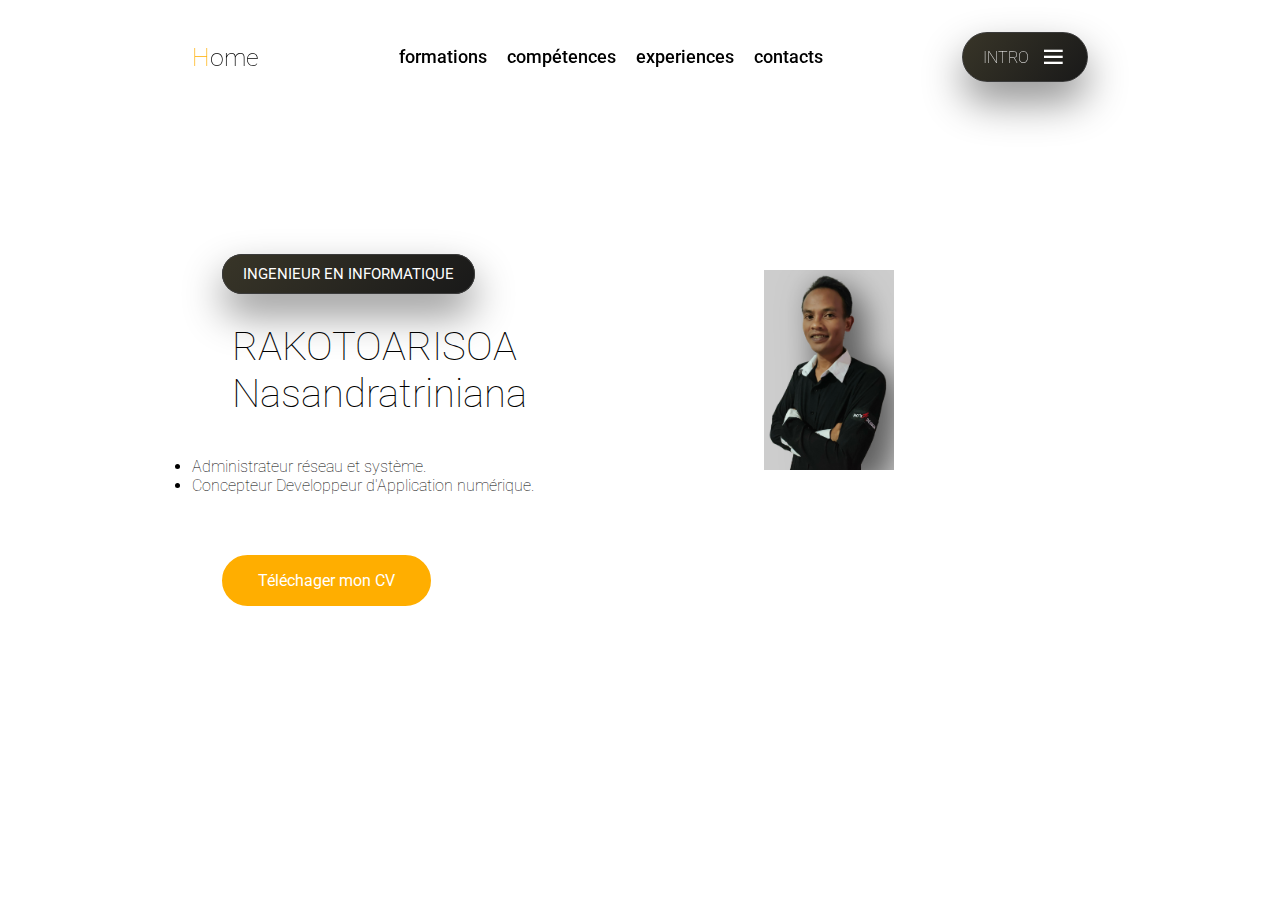
==== index.html @ 124ec711 "My tasks" ====
<!DOCTYPE html>
<html lang="en">
  <head>
    <meta charset="UTF-8" />
    <meta name="viewport" content="width=device-width, initial-scale=1.0" />
    <title>My Portfolio</title>
    <link rel="stylesheet" href="./Assets/CSS/style.css" />

    <!--Boxicons link-->

    <link
      rel="stylesheet"
      href="https://unpkg.com/boxicons@latest/css/boxicons.min.css"
    />

    <!--googlefonts link-->
    <link rel="preconnect" href="https://fonts.googleapis.com" />
    <link rel="preconnect" href="https://fonts.gstatic.com" crossorigin />
    <link
      href="https://fonts.googleapis.com/css2?family=Roboto:ital,wght@0,100;0,300;0,400;0,500;0,700;0,900;1,100;1,300;1,400;1,500;1,700;1,900&display=swap"
      rel="stylesheet"
    />
  </head>
  <body>
    <header>
      <a href="#" class="logo" class="active"><span>H</span>ome</a>
      <ul class="navigationbar">        
        <li><a href="#formation">formations</a></li>
        <li><a href="#competences">compétences</a></li>
        <li><a href="#experiences">experiences</a></li>
        <li><a href="#contact">contacts</a></li>
      </ul>

      <div class="menu-btn">
        <span>INTRO </span>
        <div class="bx bx-menu" id="menu-icon"></div>
      </div>
    </header>
    <section class="home">
      <div class="home-text">
        <span>Ingenieur en Informatique</span>
        <h3>RAKOTOARISOA Nasandratriniana</h3>
        <p><ul>
          <li>Administrateur réseau et système.</li>
          <li>Concepteur Developpeur d'Application numérique.</li>
        </ul>
        </p>
        <div class="main-btn">
          <a href="#" class="btn">Téléchager mon CV</a>
        </div>
      </div>
      <div class="home-img">
        <img src="./Assets/images/Photo.cv.jpg" alt="" />
      </div>
    </section>
  </body>
</html>
---- Assets/CSS/style.css ----
* {
  padding: 0;
  margin: 0;
  box-sizing: border-box;
  font-family: "Roboto", sans-serif;
  font-weight: 100;
  font-style: normal;
}
:root {
  background-color: transparent;
  --text-color: #000000;
  --main-color: #ffae00;
  --big-font: 40px;
  --p-font: 1.1rem;
}
header {
  position: fixed;
  top: 0;
  right: 0;
  width: 100%;
  z-index: 1000;
  display: flex;
  align-items: center;
  justify-content: space-between;
  padding: 32px 15%;
  background: transparent;
  transition: all ease 45s;
}

.navigationbar {
  display: flex;
}
.navigationbar a {
  font-size: var(--p-font);
  font-weight: 500;
  color: var(--text-color);
  margin: 0 10px;
  transition: all ease 50s;
}
.navigationbar a:hover {
  color: var(--text-color);
  margin: 0 10px;
  transition: all ease 50s;
}
ul.navigationbar {
  list-style: none;
  padding: 0;
}

.logo {
  color: var(--p-font);
  font-size: 25px;
  font-weight: 120;
  text-decoration: none;
}
.logo:hover {
  transform: translateY(-5px);
  background: transparent;
  color: var(--main-color);
}

.logo span {
  color: var(--main-color);
}
.navigationbar a:hover {
  color: var(--main-color);
}
.navigationbar a.active {
  color: var(--main-color);
}
.menu-btn {
  background: linear-gradient(130.08deg, #383528 0%, #191919 100%);
  box-shadow: 0px 20px 40px #00000070;
  border: 1px solid #3b3b3b;
  padding: 10px 20px;
  color: #ffffff;
  border-radius: 100px;
  display: flex;
  align-items: center;
  cursor: pointer;
}
.menu-btn:hover {
  transform: translateY(-5px);
  background: transparent;
  color: var(--main-color);
}
#menu-icon {
  font-size: 28px;
  margin-left: 10px;
  z-index: 3;
}
section {
  padding: 0 15%;
}
.home {
  position: relative;
  width: 100%;
  height: 100vh;
  display: flex;
  align-items: center;
  justify-content: space-between;
  gap: 30px;
}
.home-img {
  width: 400px;
  height: 400px;
}
.home-img img {
  width: 40%;
  height: 60%;
  object-fit: contain;
}
.home-text span {
  padding: 5px 25px;
  background: linear-gradient(130.08deg, #383528 0%, #191919 100%);
  box-shadow: 0px 20px 40px #00000070;
  border: 1px solid #3b3b3b;
  padding: 10px 20px;
  color: #ffffff;
  border-radius: 100px;
  color: #ffffff;
  font-weight: 400;
  font-size: 15px;
  text-transform: uppercase;
  cursor: pointer;
  margin: 30px;
}
.home-text h3 {
  font-size: var(--big-font);
}
.home-text p {
  font-size: var(--p-font);
  font-weight: 400;
  color: #000000;
  line-height: 30px;
  mask-border: 50px;
  margin: 30px;
}
.home-text h3 {
  margin: 40px;
}
.btn {
  display: inline-block;
  padding: 14px 34px;
  background: var(--main-color);
  color: #ffffff;
  border: 2px solid var(--main-color);
  font-size: 16px;
  font-weight: 400;
  border-radius: 100px;
  transition: all 0.6s rase-in-out;
  margin: 30px;
  text-decoration: none;
}

.btn:hover {
  transform: translateY(-5px);
  background: transparent;
  color: var(--main-color);
}
.navigationbar li a {
  text-decoration: none;
}
@media (max-width: 850px) {
  .navigationbar {
    position: absolute;
    width: 100%;
    height: 100 vh;
    padding: 40 px 50px;
    top: 0;
    left: 0;
    right: 0;
    bottom: 0;
    display: flex;
    flex-direction: column;
    transition: all 0.4s ease-in-out;
  }
}
.navigationbar a {
  display: block;
}
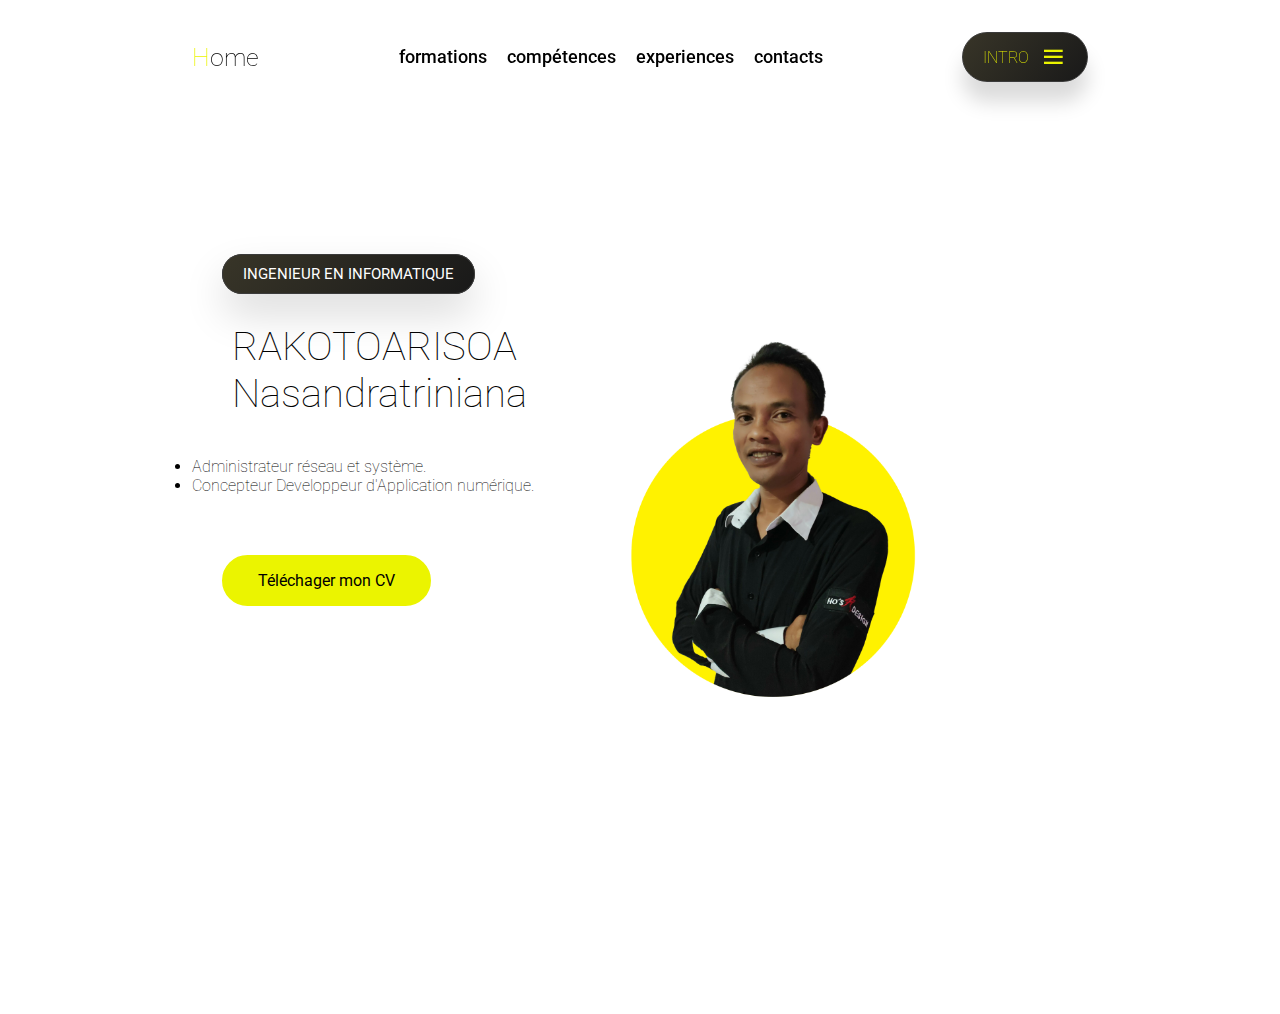
==== commit f7d13a7b: "avec bootstrap" ====
--- a/index.html
+++ b/index.html
@@ -4,7 +4,12 @@
     <meta charset="UTF-8" />
     <meta name="viewport" content="width=device-width, initial-scale=1.0" />
     <title>My Portfolio</title>
+    <script>function rediriger(){
+      window.location.href="Page/about.html";
+    }
+    </script>
     <link rel="stylesheet" href="./Assets/CSS/style.css" />
+    
 
     <!--Boxicons link-->
 
@@ -32,7 +37,7 @@
       </ul>
 
       <div class="menu-btn">
-        <span>INTRO </span>
+        <span onclick="rediriger()"> INTRO</span>
         <div class="bx bx-menu" id="menu-icon"></div>
       </div>
     </header>
@@ -50,8 +55,8 @@
         </div>
       </div>
       <div class="home-img">
-        <img src="./Assets/images/Photo.cv.jpg" alt="" />
+        <img src="./Assets/images/nasandratra.png" alt="" />
       </div>
-    </section>
+    </section>    
   </body>
 </html>
--- a/Assets/CSS/style.css
+++ b/Assets/CSS/style.css
@@ -9,7 +9,7 @@
 :root {
   background-color: transparent;
   --text-color: #000000;
-  --main-color: #ffae00;
+  --main-color: #ebf400;
   --big-font: 40px;
   --p-font: 1.1rem;
 }
@@ -24,7 +24,7 @@
   justify-content: space-between;
   padding: 32px 15%;
   background: transparent;
-  transition: all ease 45s;
+  transition: all ease 0.4s;
 }
 
 .navigationbar {
@@ -35,12 +35,12 @@
   font-weight: 500;
   color: var(--text-color);
   margin: 0 10px;
-  transition: all ease 50s;
+  transition: all ease 0.2s;
 }
 .navigationbar a:hover {
   color: var(--text-color);
   margin: 0 10px;
-  transition: all ease 50s;
+  transition: all ease 0.4s;
 }
 ul.navigationbar {
   list-style: none;
@@ -70,10 +70,10 @@
 }
 .menu-btn {
   background: linear-gradient(130.08deg, #383528 0%, #191919 100%);
-  box-shadow: 0px 20px 40px #00000070;
+  box-shadow: 0px 20px 20px #00000025;
   border: 1px solid #3b3b3b;
   padding: 10px 20px;
-  color: #ffffff;
+  color: var(--main-color);
   border-radius: 100px;
   display: flex;
   align-items: center;
@@ -82,8 +82,9 @@
 .menu-btn:hover {
   transform: translateY(-5px);
   background: transparent;
-  color: var(--main-color);
-}
+  color: #000000;
+}
+
 #menu-icon {
   font-size: 28px;
   margin-left: 10px;
@@ -102,18 +103,19 @@
   gap: 30px;
 }
 .home-img {
-  width: 400px;
-  height: 400px;
+  width: 800px;
+  height: 800px;
+  /* position: sticky; */
 }
 .home-img img {
-  width: 40%;
-  height: 60%;
+  width: 70%;
+  height: 120%;
   object-fit: contain;
 }
 .home-text span {
   padding: 5px 25px;
   background: linear-gradient(130.08deg, #383528 0%, #191919 100%);
-  box-shadow: 0px 20px 40px #00000070;
+  box-shadow: 0px 20px 40px #00000025;
   border: 1px solid #3b3b3b;
   padding: 10px 20px;
   color: #ffffff;
@@ -143,12 +145,12 @@
   display: inline-block;
   padding: 14px 34px;
   background: var(--main-color);
-  color: #ffffff;
+  color: #000000;
   border: 2px solid var(--main-color);
   font-size: 16px;
   font-weight: 400;
   border-radius: 100px;
-  transition: all 0.6s rase-in-out;
+  transition: all 0.4s rase-in-out;
   margin: 30px;
   text-decoration: none;
 }
@@ -156,16 +158,21 @@
 .btn:hover {
   transform: translateY(-5px);
   background: transparent;
-  color: var(--main-color);
+  color: #000000;
 }
 .navigationbar li a {
   text-decoration: none;
 }
-@media (max-width: 850px) {
-  .navigationbar {
-    position: absolute;
-    width: 100%;
-    height: 100 vh;
+
+.navigationbar a {
+  display: block;
+}
+
+@media screen and (max-width: 400px) {
+  .menu-btn {
+    position: -ms-page;
+    width: 20%;
+    height: 20 vh;
     padding: 40 px 50px;
     top: 0;
     left: 0;
@@ -175,7 +182,20 @@
     flex-direction: column;
     transition: all 0.4s ease-in-out;
   }
-}
-.navigationbar a {
-  display: block;
-}
+  .home {
+    flex-direction: column;
+  }
+  .header {
+    flex-direction: column;
+  }
+  .navigationbar {
+    flex-direction: row;
+    width: 10%;
+    height: 10 vh;
+    padding: 20 px 20px;
+    top: 0;
+    left: 0;
+    right: 0;
+    bottom: 0;
+  }
+}
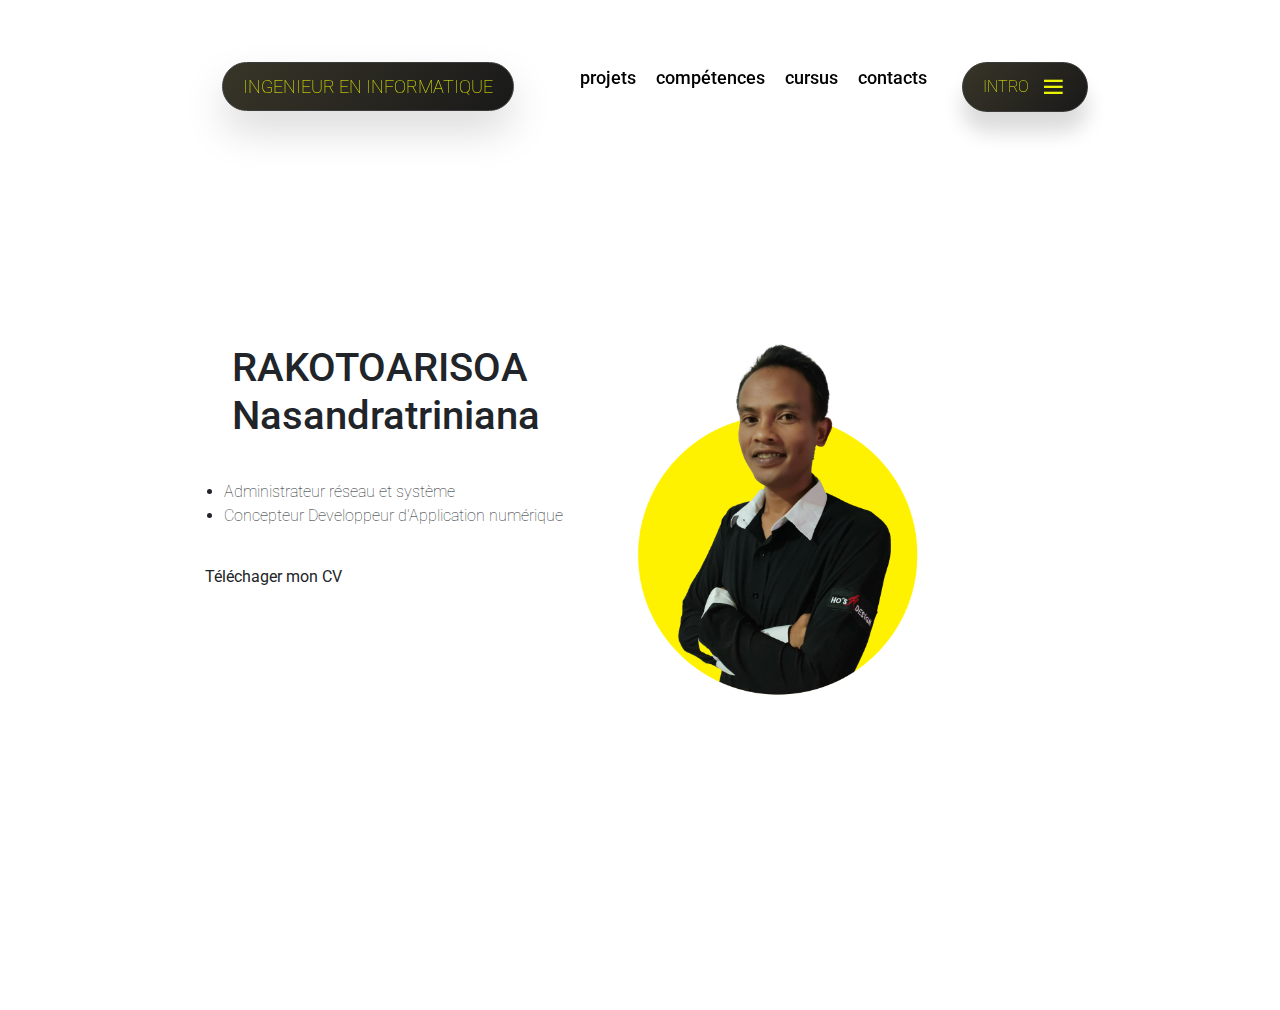
==== commit d4262f24: "portfolio" ====
--- a/index.html
+++ b/index.html
@@ -6,19 +6,20 @@
     <title>My Portfolio</title>
     <script>function rediriger(){
       window.location.href="Page/about.html";
+    }function contact(){
+      window.location.href="Page/contact.html"
     }
+    
     </script>
-    <link rel="stylesheet" href="./Assets/CSS/style.css" />
+    <link rel="stylesheet" href="./Assets/CSS/style.css" />   
+    <link rel="stylesheet" href="./Assets/bootstrap-5.3.2-dist/css/bootstrap.css">
     
-
-    <!--Boxicons link-->
 
     <link
       rel="stylesheet"
       href="https://unpkg.com/boxicons@latest/css/boxicons.min.css"
     />
-
-    <!--googlefonts link-->
+    
     <link rel="preconnect" href="https://fonts.googleapis.com" />
     <link rel="preconnect" href="https://fonts.gstatic.com" crossorigin />
     <link
@@ -27,36 +28,44 @@
     />
   </head>
   <body>
-    <header>
-      <a href="#" class="logo" class="active"><span>H</span>ome</a>
+    <div class="d-flex flex-column min-vh-100">
+    
+     <header>
+      <a href="#" class="logo" class="active"><span>Ingenieur en Informatique</span></a>
       <ul class="navigationbar">        
-        <li><a href="#formation">formations</a></li>
+        <li><a href="#projet">projets</a></li>
         <li><a href="#competences">compétences</a></li>
-        <li><a href="#experiences">experiences</a></li>
-        <li><a href="#contact">contacts</a></li>
+        <li><a href="#cusrus">cursus</a></li>
+        <li><a href="#contact" onclick="contact()">contacts</a></li>
       </ul>
+     
 
-      <div class="menu-btn">
+       <div class="menu-btn">
         <span onclick="rediriger()"> INTRO</span>
-        <div class="bx bx-menu" id="menu-icon"></div>
-      </div>
-    </header>
-    <section class="home">
+        <div class="bx bx-menu" id="menu-icon">
+          
+        </div>
+      </div> 
+      </header>
+     <section class="home">
       <div class="home-text">
-        <span>Ingenieur en Informatique</span>
+        
         <h3>RAKOTOARISOA Nasandratriniana</h3>
         <p><ul>
-          <li>Administrateur réseau et système.</li>
-          <li>Concepteur Developpeur d'Application numérique.</li>
+          <li>Administrateur réseau et système</li>
+          <li>Concepteur Developpeur d'Application numérique</li>
         </ul>
         </p>
         <div class="main-btn">
-          <a href="#" class="btn">Téléchager mon CV</a>
+          <button class="btn">Téléchager mon CV</button>
         </div>
       </div>
+    
       <div class="home-img">
         <img src="./Assets/images/nasandratra.png" alt="" />
       </div>
-    </section>    
+      </section>
+    </div>
+       
   </body>
 </html>
--- a/Assets/CSS/style.css
+++ b/Assets/CSS/style.css
@@ -48,20 +48,29 @@
 }
 
 .logo {
-  color: var(--p-font);
-  font-size: 25px;
-  font-weight: 120;
+  padding: 5px 25px;
+  background: linear-gradient(130.08deg, #383528 0%, #191919 100%);
+  box-shadow: 0px 20px 40px #00000025;
+  border: 1px solid #3b3b3b;
+  padding: 10px 20px;
+  color: #ffffff;
+  border-radius: 100px;
+  color: #ebf400;
+  font-weight: 400;
+  font-size: 15px;
+  text-transform: uppercase;
+  cursor: pointer;
+  margin: 30px;
   text-decoration: none;
+  font-size: large;
 }
 .logo:hover {
-  transform: translateY(-5px);
-  background: transparent;
-  color: var(--main-color);
-}
-
-.logo span {
-  color: var(--main-color);
-}
+  transform: translateY(-1px);
+  background: transparent;
+  color: #000000;
+  border-color: #000000;
+}
+
 .navigationbar a:hover {
   color: var(--main-color);
 }
@@ -141,12 +150,12 @@
 .home-text h3 {
   margin: 40px;
 }
-.btn {
+main.btn {
   display: inline-block;
   padding: 14px 34px;
-  background: var(--main-color);
-  color: #000000;
-  border: 2px solid var(--main-color);
+  background: #ebf400;
+  color: #000000;
+  border: 1px solid var(--main-color);
   font-size: 16px;
   font-weight: 400;
   border-radius: 100px;
@@ -154,11 +163,11 @@
   margin: 30px;
   text-decoration: none;
 }
-
-.btn:hover {
+.bo .btn:hover {
   transform: translateY(-5px);
   background: transparent;
   color: #000000;
+  border-color: #000000;
 }
 .navigationbar li a {
   text-decoration: none;
@@ -170,7 +179,6 @@
 
 @media screen and (max-width: 400px) {
   .menu-btn {
-    position: -ms-page;
     width: 20%;
     height: 20 vh;
     padding: 40 px 50px;
@@ -183,13 +191,13 @@
     transition: all 0.4s ease-in-out;
   }
   .home {
-    flex-direction: column;
+    flex-direction: row;
   }
   .header {
     flex-direction: column;
   }
   .navigationbar {
-    flex-direction: row;
+    flex-direction: column;
     width: 10%;
     height: 10 vh;
     padding: 20 px 20px;
@@ -198,4 +206,43 @@
     right: 0;
     bottom: 0;
   }
-}
+  .home-img img {
+    flex-direction: row;
+  }
+}
+
+.textcontact {
+  border: none;
+}
+.navbar-toggler {
+  background-color: #ebf400;
+  color: #000000;
+}
+.navbar-toggler:hover {
+  transform: translateY(-0.5px);
+  background: transparent;
+  color: #000000;
+  border: #ebf400;
+}
+h1:hover {
+  transform: translateY(-0.5px);
+  background: transparent;
+  color: #ebf400;
+}
+.nav-link:hover {
+  transform: translateY(-0.5px);
+  background: transparent;
+  color: #ebf400;
+}
+
+.navbar-brand:hover {
+  transform: translateY(-0.5px);
+  background: transparent;
+  color: #ebf400;
+}
+.nav-link {
+  color: #ffffff;
+}
+.navbar-brand {
+  color: #ffffff;
+}
